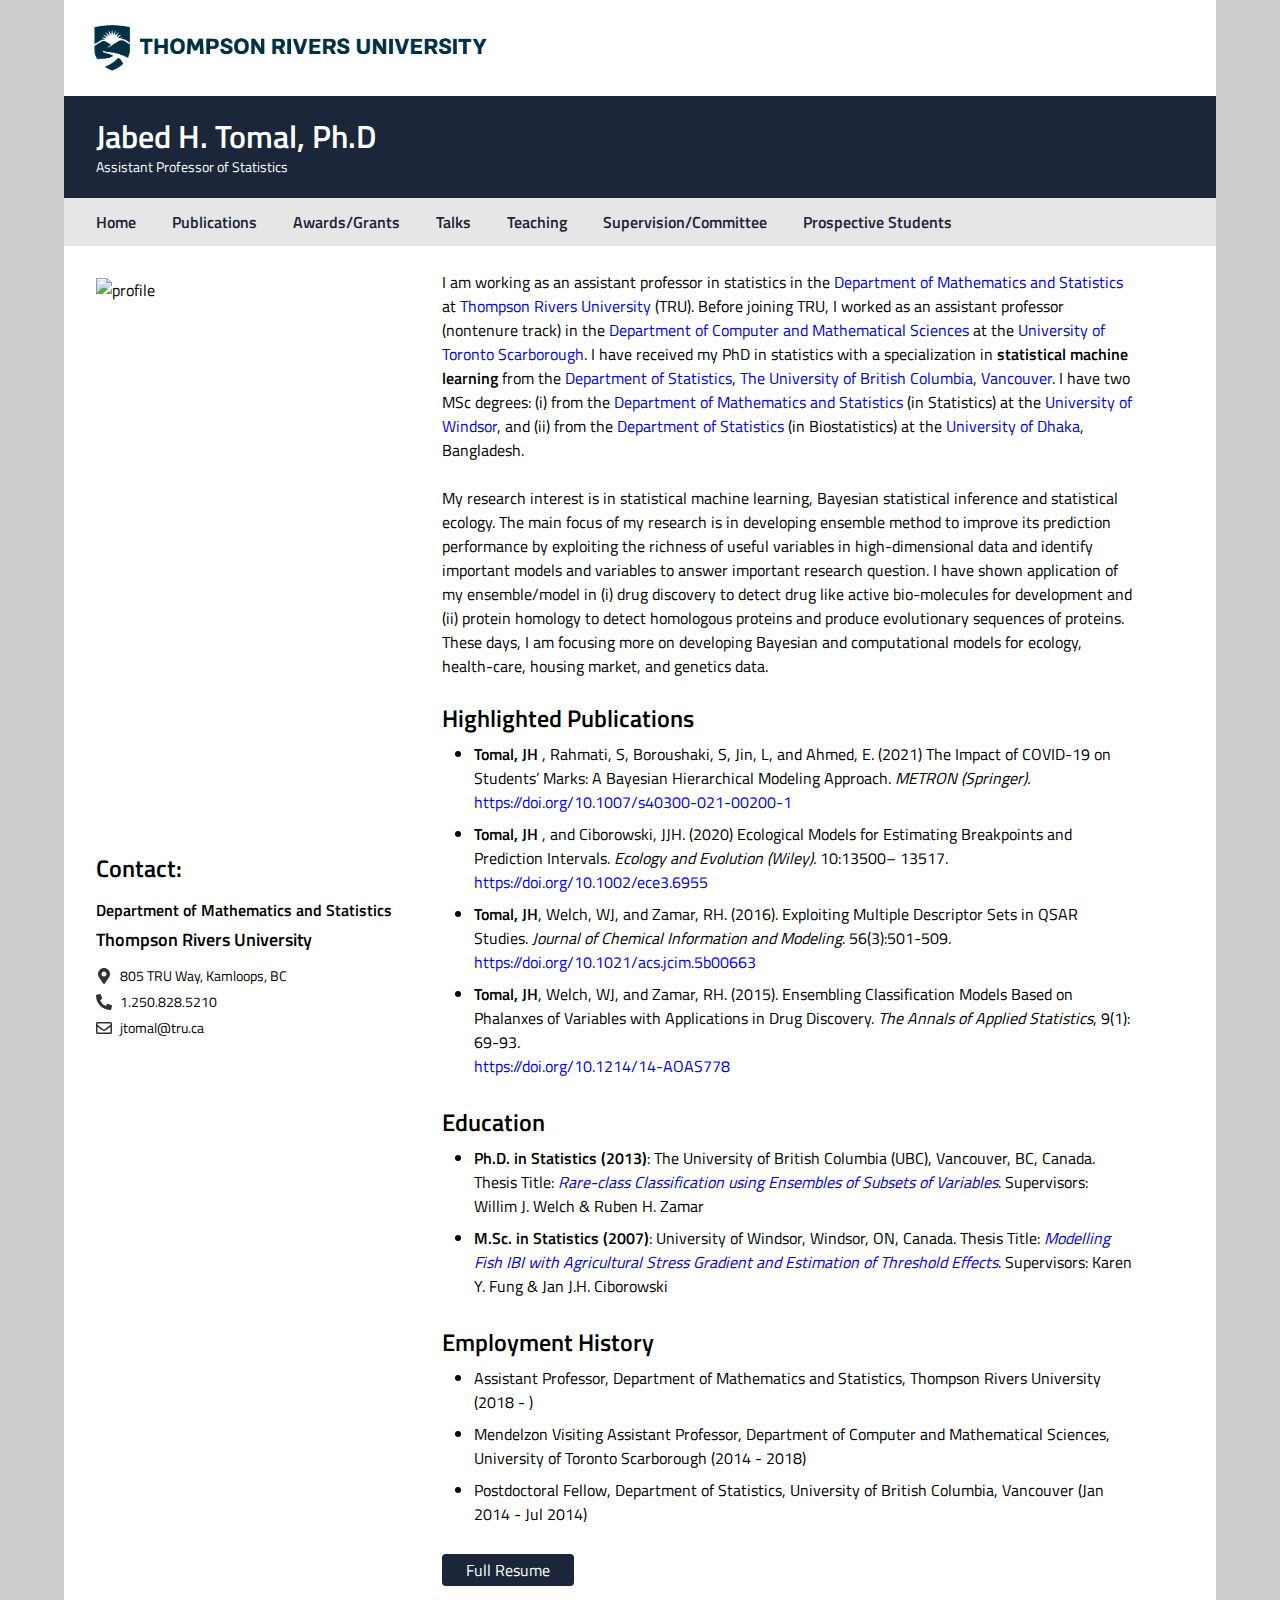
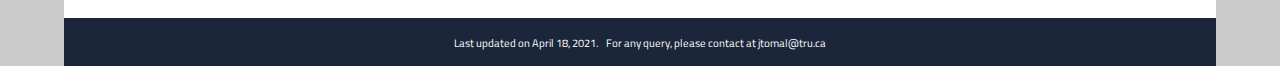
==== index.html @ c4c36e62 "first commit" ====
<!DOCTYPE html>
<html lang="en">

<head>
    <meta charset="UTF-8">
    <meta http-equiv="X-UA-Compatible" content="IE=edge">
    <meta name="viewport" content="width=device-width, initial-scale=1.0">
    <link rel="preload" href="./assets/fonts/TitilliumWeb-Regular.woff" as="font" type="font/woff" crossorigin='anonymous'>
    <link rel="preload" href="./assets/fonts/TitilliumWeb-Regular.woff2" as="font" type="font/woff2" crossorigin='anonymous'>
    <link rel="preload" href="./assets/fonts/TitilliumWeb-SemiBold.woff" as="font" type="font/woff" crossorigin='anonymous'>
    <link rel="preload" href="./assets/fonts/TitilliumWeb-SemiBold.woff2" as="font" type="font/woff2" crossorigin='anonymous'>
    <link rel='stylesheet' type='text/css' href='./styles/base.css'>
    <link rel='stylesheet' type='text/css' href='./styles/nav.css'>
    <link rel='stylesheet' type='text/css' href='./styles/main.css'>
    <script src="./pages/Header.js" type="text/javascript" defer></script>
    <script src="./pages/Footer.js" type="text/javascript" defer></script>
    <script src="./pages/LeftBar.js" type="text/javascript" defer></script>
    <title>Jabed Tomal</title>
</head>

<body>
    <main class='main'>
        <header-component></header-component>
        <nav class='nav nav__list'>
            <a href='./index.html' class='nav__link'>Home </a>
            <a href='./pages/publications.html' class='nav__link'>Publications</a>
            <a href='./pages/awards.html' class='nav__link'>Awards/Grants </a>
            <a href='./pages/talks.html' class='nav__link'>Talks </a>
            <a href='./pages/teaching.html' class='nav__link'>Teaching </a>
            <a href='./pages/supervision.html' class='nav__link'>Supervision/Committee</a>
            <a href='./pages/future-students.html' class='nav__link'>Prospective Students </a>
        </nav>
        <section class='page'>
            <div class='leftBar'>
                <div-component></div-component>
            </div>
            <div class='pageContent section home'>
                <p class='section__text'>
                    I am working as an assistant professor in statistics in the <a href="https://www.tru.ca/science/programs/math.html">
                        Department of Mathematics and Statistics</a> at <a href="https://www.tru.ca/">
                        Thompson Rivers University</a> (TRU). Before joining TRU, I worked as an assistant professor (nontenure track) in the <a href="http://www.utsc.utoronto.ca/cms/computer-science-mathematics-statistics">
                        Department of Computer and Mathematical Sciences</a> at the <a href="http://www.utsc.utoronto.ca/home/">
                        University of Toronto Scarborough</a>. I have received my PhD in statistics with a specialization in <b> statistical machine learning </b> from the

                    <a href="https://www.stat.ubc.ca/"> Department of Statistics</a>,

                    <a href="https://www.ubc.ca/"> The University of British Columbia, Vancouver</a>. I have two MSc degrees: (i) from the <a href="http://www1.uwindsor.ca/math/">
                        
                    Department of Mathematics and Statistics</a> (in Statistics) at the <a href="http://www.uwindsor.ca/"> University of Windsor</a>, and (ii) from the <a href="https://www.stat.du.ac.bd/"> Department of Statistics</a> (in Biostatistics)
                    at the

                    <a href="http://www.du.ac.bd/"> University of Dhaka</a>, Bangladesh.
                </p>
                <p class='section__text'>
                    My research interest is in statistical machine learning, Bayesian statistical inference and statistical ecology. The main focus of my research is in developing ensemble method to improve its prediction performance by exploiting the richness of useful
                    variables in high-dimensional data and identify important models and variables to answer important research question. I have shown application of my ensemble/model in (i) drug discovery to detect drug like active bio-molecules for
                    development and (ii) protein homology to detect homologous proteins and produce evolutionary sequences of proteins. These days, I am focusing more on developing Bayesian and computational models for ecology, health-care, housing market,
                    and genetics data.
                </p>
                <h2 class='heading'>Highlighted Publications</h2>
                <ul class='section__list'>
                    <li class='section__item'>
                        <span class='text--bold'>Tomal, JH </span>, Rahmati, S, Boroushaki, S, Jin, L, and Ahmed, E. (2021) The Impact of COVID-19 on Students’ Marks: A Bayesian Hierarchical Modeling Approach. <span class='text--italic'> METRON (Springer).</span>

                        <a href='https://doi.org/10.1007/s40300-021-00200-1' class='section__link' target='_blank' rel='noopener noreferrer'>
                        https://doi.org/10.1007/s40300-021-00200-1
                    </a>
                    </li>
                    <li class='section__item'>
                        <span class='text--bold'>Tomal, JH </span>, and Ciborowski, JJH. (2020) Ecological Models for Estimating Breakpoints and Prediction Intervals.
                        <span class='text--italic'> Ecology and Evolution (Wiley).</span> 10:13500– 13517.
                        <a class='section__link' target='_blank' rel='noopener noreferrer' href='https://doi.org/10.1002/ece3.6955'>
                        https://doi.org/10.1002/ece3.6955
                    </a>
                    </li>
                    <li class='section__item'>
                        <span class='text--bold'>Tomal, JH</span>, Welch, WJ, and Zamar, RH. (2016). Exploiting Multiple Descriptor Sets in QSAR Studies.
                        <span class='text--italic'> Journal of Chemical Information and Modeling</span>. 56(3):501-509.
                        <a class='section__link' target='_blank' rel='noopener noreferrer' href='https://doi.org/10.1021/acs.jcim.5b00663'>
                        https://doi.org/10.1021/acs.jcim.5b00663
                    </a>
                    </li>
                    <li class='section__item'>
                        <span class='text--bold'>Tomal, JH</span>, Welch, WJ, and Zamar, RH. (2015). Ensembling Classification Models Based on Phalanxes of Variables with Applications in Drug Discovery.
                        <span class='text--italic'> The Annals of Applied Statistics</span>, 9(1): 69-93.
                        <a class='section__link' target='_blank' rel='noopener noreferrer' href='https://doi.org/10.1214/14-AOAS778'>
                        https://doi.org/10.1214/14-AOAS778 
                    </a>
                    </li>
                </ul>
                <h2 class='heading'>Education</h2>
                <ul class='section__list'>
                    <li class='section__item'>
                        <span class='text--bold'>Ph.D. in Statistics (2013)</span>: The University of British Columbia (UBC), Vancouver, BC, Canada. Thesis Title:<a href='http://hdl.handle.net/2429/44981' class='text--italic' target='_blank'> Rare-class Classification using Ensembles of Subsets of Variables</a>.
                        Supervisors: Willim J. Welch & Ruben H. Zamar
                    </li>
                    <li class='section__item'>
                        <span class='text--bold'>M.Sc. in Statistics (2007)</span>: University of Windsor, Windsor, ON, Canada. Thesis Title: <a href='https://scholar.uwindsor.ca/etd/7150/' class='text--italic' target='_blank'>Modelling Fish IBI with Agricultural Stress Gradient and Estimation of Threshold Effects</a>.
                        Supervisors: Karen Y. Fung & Jan J.H. Ciborowski
                    </li>
                </ul>
                <h2 class='heading'>Employment History</h2>
                <ul class='section__list'>
                    <li class='section__item'>
                        Assistant Professor, Department of Mathematics and Statistics, Thompson Rivers University (2018 - )
                    </li>
                    <li class='section__item'>
                        Mendelzon Visiting Assistant Professor, Department of Computer and Mathematical Sciences, University of Toronto Scarborough (2014 - 2018)
                    </li>
                    <li class='section__item'>
                        Postdoctoral Fellow, Department of Statistics, University of British Columbia, Vancouver (Jan 2014 - Jul 2014)
                    </li>
                </ul>
                <a class='button' href='./assets/resume.pdf' target='_blank'>Full Resume</a>
            </div>
        </section>
        <footer-component></footer-component>
    </main>

</body>

</html>
---- styles/base.css ----
html {
    box-sizing: border-box;
}

@font-face {
    font-family: "Titillium Web";
    src: url("../assets/fonts/TitilliumWeb-Regular.woff2") format("woff2"), url("../assets/fonts/TitilliumWeb-Regular.woff") format("woff");
    font-weight: 400;
    font-style: normal;
    font-display: swap;
}

@font-face {
    font-family: "Titillium Web";
    src: url("../assets/fonts/TitilliumWeb-SemiBold.woff2") format("woff2"), url("../assets/fonts/TitilliumWeb-SemiBold.woff") format("woff");
    font-weight: 600;
    font-style: normal;
    font-display: swap;
}

*,
*:before,
*:after {
    margin: 0;
    font-family: 'Titillium Web', sans-serif;
    -webkit-font-smoothing: antialiased;
    -moz-osx-font-smoothing: grayscale;
}

a {
    text-decoration: none;
}

body {
    background-color: white;
}

h1 {
    font-size: 28px;
    line-height: 36px;
}

h2 {
    font-size: 20px;
    line-height: 28px;
    margin-top: 0px;
    margin-bottom: 0px;
}

p {
    margin-top: 0px;
    margin-bottom: 0px;
}

main {
    padding-left: 0px;
    padding-right: 0px;
}

.page {
    display: flex;
    flex-direction: column-reverse;
}

.button {
    background-color: #1b263b;
    color: white;
    width: fit-content;
    height: 2rem;
    border: none;
    display: flex;
    flex-direction: row;
    align-items: center;
    justify-content: center;
    border-radius: 4px;
    font-size: 1rem;
    padding-left: 1.5rem;
    padding-right: 1.5rem;
}

.button:hover {
    cursor: pointer;
    background-color: rgb(91, 192, 190);
}

.button:focus {
    outline: none;
    color: white;
}

.button:active {
    color: white;
    background-color: white;
}

@media screen and (min-width: 768px) {
    body {
        background-color: #cccccc;
    }
    main {
        margin-left: 4rem;
        margin-right: 4rem;
        background-color: white;
    }
    h1 {
        font-size: 32px;
        line-height: 40px;
    }
    h2 {
        font-size: 24px;
        line-height: 32px;
    }
    .page {
        min-height: 80vh;
        flex-direction: row;
    }
}
---- styles/nav.css ----
.nav {
    background-color: #e6e6e6;
    display: flex;
    flex-direction: column;
    justify-content: flex-start;
}

.nav__list {
    display: none;
}

.nav__display {
    background-color: #e6e6e6;
    display: flex;
    flex-direction: column;
    justify-content: flex-start;
}

.nav__link {
    color: #1b263b;
    font-weight: bold;
    height: 3rem;
    line-height: 3rem;
    padding-left: 1rem;
    padding-right: 1rem;
}

.nav__link:hover {
    width: 100%;
    background-color: #415a77;
    color: white;
}

@media screen and (min-width: 768px) {
    .nav {
        flex-direction: row;
        padding-left: 1rem;
    }
    .nav__list {
        display: block;
    }
    .nav__link:hover {
        padding-top: 0.75rem;
        padding-bottom: 0.75rem;
    }
    .nav__link--active {
        background-color: #415a77;
        color: white;
    }
}

@media screen and (min-width: 1280px) {}
---- styles/main.css ----
.pageContent {
    width: 90%;
    padding-left: 1rem;
    padding-right: 1rem;
    padding-top: 1.5rem;
    padding-bottom: 1rem;
}

.leftBar {
    width: 100%;
    display: flex;
    flex-direction: column;
    align-items: flex-start;
    color: black;
}

.page__heading {
    /* text-align: center; */
    font-size: 1.75rem;
    line-height: 2rem;
    margin-bottom: 1.5rem;
}

.heading {
    padding-bottom: 0.5rem;
}

.subHeading {
    padding-bottom: 0.5rem;
}

.text--bold {
    font-weight: bold;
}

.text--italic {
    font-style: italic;
}

.section__list {
    padding-left: 1rem;
    padding-bottom: 1.25rem;
    margin-left: 0.25rem;
}

.section__item {
    padding-bottom: 0.5rem;
}

.section__text {
    padding-bottom: 1.5rem;
}

.section__link {
    display: block;
}

.teachingHeading {
    font-size: 1.1rem;
    /* padding-bottom: 1rem; */
    padding-top: 1rem;
    font-weight: normal;
    border-bottom: 1px solid rgba(0, 0, 0, 0.4);
}

.teaching__box {
    /* border-top: 1px solid rgba(0, 0, 0, 0.4); */
    /* border-bottom: 1px solid rgba(0, 0, 0, 0.4) */
}

.teaching__list {
    margin-top: 0.5rem;
    padding-top: .25rem;
    padding-bottom: .25rem;
    /* margin-bottom: 1rem; */
    /* border-top: 1px solid rgba(0, 0, 0, 0.4);
    border-bottom: 1px solid rgba(0, 0, 0, 0.4) */
}

.teaching__courseNumber {
    font-weight: bold;
    padding-right: 0.5rem;
}

.committee__date {
    font-weight: bold;
}

@media screen and (min-width: 768px) {
    .leftBar {
        width: 30%;
    }
    .pageContent {
        width: 60%;
        padding-left: 2rem;
        padding-right: 2rem;
        padding-bottom: 2rem;
    }
    .section__list {
        margin-left: 1rem;
    }
}
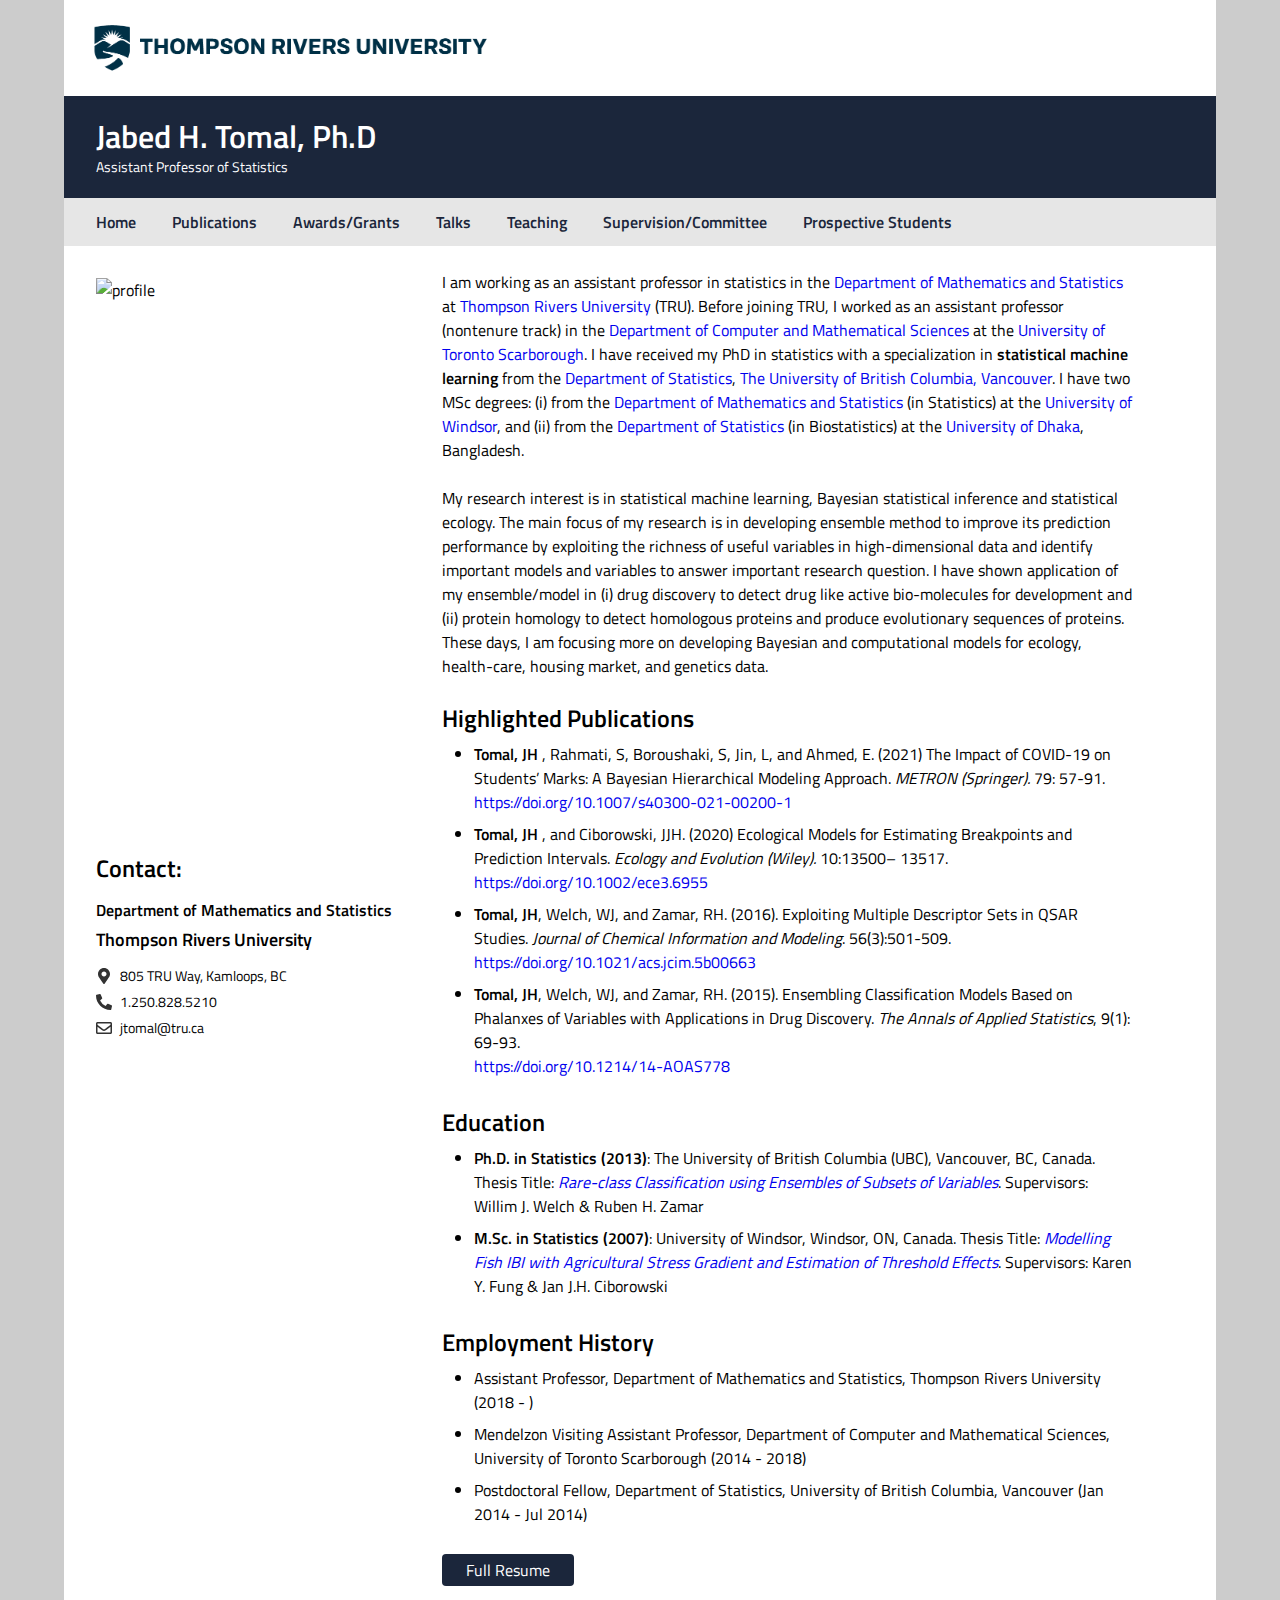
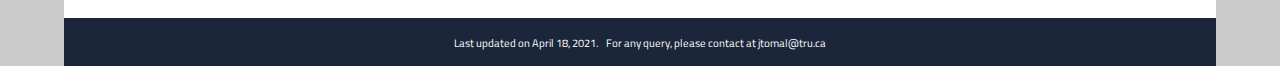
==== commit b034d67a: "add number in publication number 2" ====
--- a/index.html
+++ b/index.html
@@ -37,18 +37,14 @@
             <div class='pageContent section home'>
                 <p class='section__text'>
                     I am working as an assistant professor in statistics in the <a href="https://www.tru.ca/science/programs/math.html">
-                        Department of Mathematics and Statistics</a> at <a href="https://www.tru.ca/">
-                        Thompson Rivers University</a> (TRU). Before joining TRU, I worked as an assistant professor (nontenure track) in the <a href="http://www.utsc.utoronto.ca/cms/computer-science-mathematics-statistics">
-                        Department of Computer and Mathematical Sciences</a> at the <a href="http://www.utsc.utoronto.ca/home/">
-                        University of Toronto Scarborough</a>. I have received my PhD in statistics with a specialization in <b> statistical machine learning </b> from the
-
+                    Department of Mathematics and Statistics</a> at <a href="https://www.tru.ca/">
+                    Thompson Rivers University</a> (TRU). Before joining TRU, I worked as an assistant professor (nontenure track) in the <a href="http://www.utsc.utoronto.ca/cms/computer-science-mathematics-statistics">
+                    Department of Computer and Mathematical Sciences</a> at the <a href="http://www.utsc.utoronto.ca/home/">
+                    University of Toronto Scarborough</a>. I have received my PhD in statistics with a specialization in <b> statistical machine learning </b> from the
                     <a href="https://www.stat.ubc.ca/"> Department of Statistics</a>,
-
-                    <a href="https://www.ubc.ca/"> The University of British Columbia, Vancouver</a>. I have two MSc degrees: (i) from the <a href="http://www1.uwindsor.ca/math/">
-                        
+                    <a href="https://www.ubc.ca/"> The University of British Columbia, Vancouver</a>. I have two MSc degrees: (i) from the <a href="http://www1.uwindsor.ca/math/">     
                     Department of Mathematics and Statistics</a> (in Statistics) at the <a href="http://www.uwindsor.ca/"> University of Windsor</a>, and (ii) from the <a href="https://www.stat.du.ac.bd/"> Department of Statistics</a> (in Biostatistics)
                     at the
-
                     <a href="http://www.du.ac.bd/"> University of Dhaka</a>, Bangladesh.
                 </p>
                 <p class='section__text'>
@@ -60,8 +56,8 @@
                 <h2 class='heading'>Highlighted Publications</h2>
                 <ul class='section__list'>
                     <li class='section__item'>
-                        <span class='text--bold'>Tomal, JH </span>, Rahmati, S, Boroushaki, S, Jin, L, and Ahmed, E. (2021) The Impact of COVID-19 on Students’ Marks: A Bayesian Hierarchical Modeling Approach. <span class='text--italic'> METRON (Springer).</span>
-
+                        <span class='text--bold'>Tomal, JH </span>, Rahmati, S, Boroushaki, S, Jin, L, and Ahmed, E. (2021) The Impact of COVID-19 on Students’ Marks: A Bayesian Hierarchical Modeling Approach.
+                        <span class='text--italic'> METRON (Springer).</span> 79: 57-91.
                         <a href='https://doi.org/10.1007/s40300-021-00200-1' class='section__link' target='_blank' rel='noopener noreferrer'>
                         https://doi.org/10.1007/s40300-021-00200-1
                     </a>
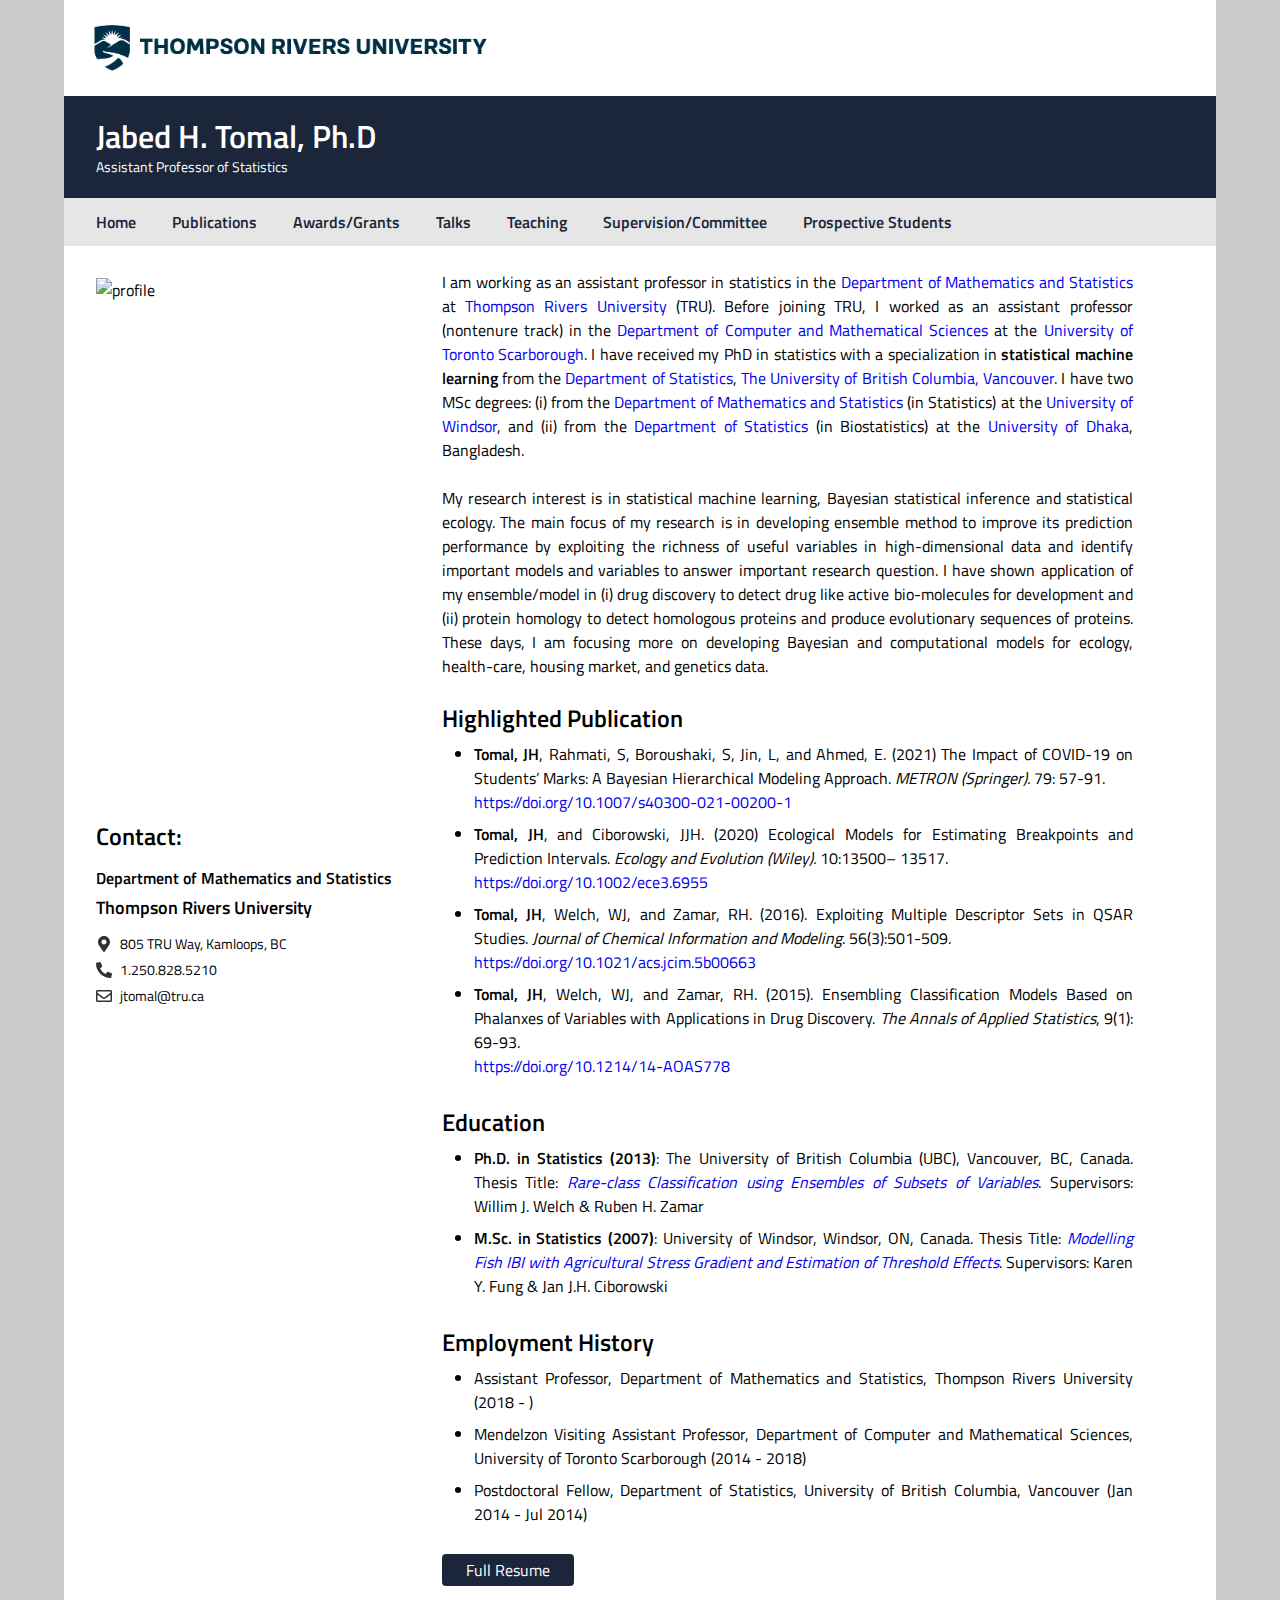
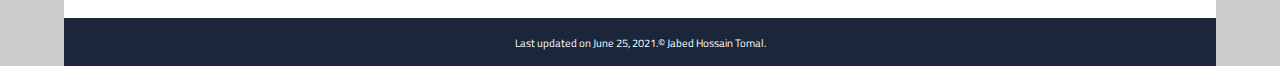
==== commit 87eda0c1: "update award, publications, home" ====
--- a/index.html
+++ b/index.html
@@ -53,17 +53,17 @@
                     development and (ii) protein homology to detect homologous proteins and produce evolutionary sequences of proteins. These days, I am focusing more on developing Bayesian and computational models for ecology, health-care, housing market,
                     and genetics data.
                 </p>
-                <h2 class='heading'>Highlighted Publications</h2>
+                <h2 class='heading'>Highlighted Publication</h2>
                 <ul class='section__list'>
                     <li class='section__item'>
-                        <span class='text--bold'>Tomal, JH </span>, Rahmati, S, Boroushaki, S, Jin, L, and Ahmed, E. (2021) The Impact of COVID-19 on Students’ Marks: A Bayesian Hierarchical Modeling Approach.
+                        <span class='text--bold'>Tomal, JH</span>, Rahmati, S, Boroushaki, S, Jin, L, and Ahmed, E. (2021) The Impact of COVID-19 on Students’ Marks: A Bayesian Hierarchical Modeling Approach.
                         <span class='text--italic'> METRON (Springer).</span> 79: 57-91.
                         <a href='https://doi.org/10.1007/s40300-021-00200-1' class='section__link' target='_blank' rel='noopener noreferrer'>
                         https://doi.org/10.1007/s40300-021-00200-1
                     </a>
                     </li>
                     <li class='section__item'>
-                        <span class='text--bold'>Tomal, JH </span>, and Ciborowski, JJH. (2020) Ecological Models for Estimating Breakpoints and Prediction Intervals.
+                        <span class='text--bold'>Tomal, JH</span>, and Ciborowski, JJH. (2020) Ecological Models for Estimating Breakpoints and Prediction Intervals.
                         <span class='text--italic'> Ecology and Evolution (Wiley).</span> 10:13500– 13517.
                         <a class='section__link' target='_blank' rel='noopener noreferrer' href='https://doi.org/10.1002/ece3.6955'>
                         https://doi.org/10.1002/ece3.6955
--- a/styles/base.css
+++ b/styles/base.css
@@ -59,7 +59,7 @@
 
 .page {
     display: flex;
-    flex-direction: column-reverse;
+    flex-direction: column;
 }
 
 .button {
--- a/styles/main.css
+++ b/styles/main.css
@@ -15,7 +15,6 @@
 }
 
 .page__heading {
-    /* text-align: center; */
     font-size: 1.75rem;
     line-height: 2rem;
     margin-bottom: 1.5rem;
@@ -41,6 +40,7 @@
     padding-left: 1rem;
     padding-bottom: 1.25rem;
     margin-left: 0.25rem;
+    text-align: justify;
 }
 
 .section__item {
@@ -49,6 +49,7 @@
 
 .section__text {
     padding-bottom: 1.5rem;
+    text-align: justify;
 }
 
 .section__link {
@@ -57,24 +58,15 @@
 
 .teachingHeading {
     font-size: 1.1rem;
-    /* padding-bottom: 1rem; */
     padding-top: 1rem;
     font-weight: normal;
     border-bottom: 1px solid rgba(0, 0, 0, 0.4);
-}
-
-.teaching__box {
-    /* border-top: 1px solid rgba(0, 0, 0, 0.4); */
-    /* border-bottom: 1px solid rgba(0, 0, 0, 0.4) */
 }
 
 .teaching__list {
     margin-top: 0.5rem;
     padding-top: .25rem;
     padding-bottom: .25rem;
-    /* margin-bottom: 1rem; */
-    /* border-top: 1px solid rgba(0, 0, 0, 0.4);
-    border-bottom: 1px solid rgba(0, 0, 0, 0.4) */
 }
 
 .teaching__courseNumber {
